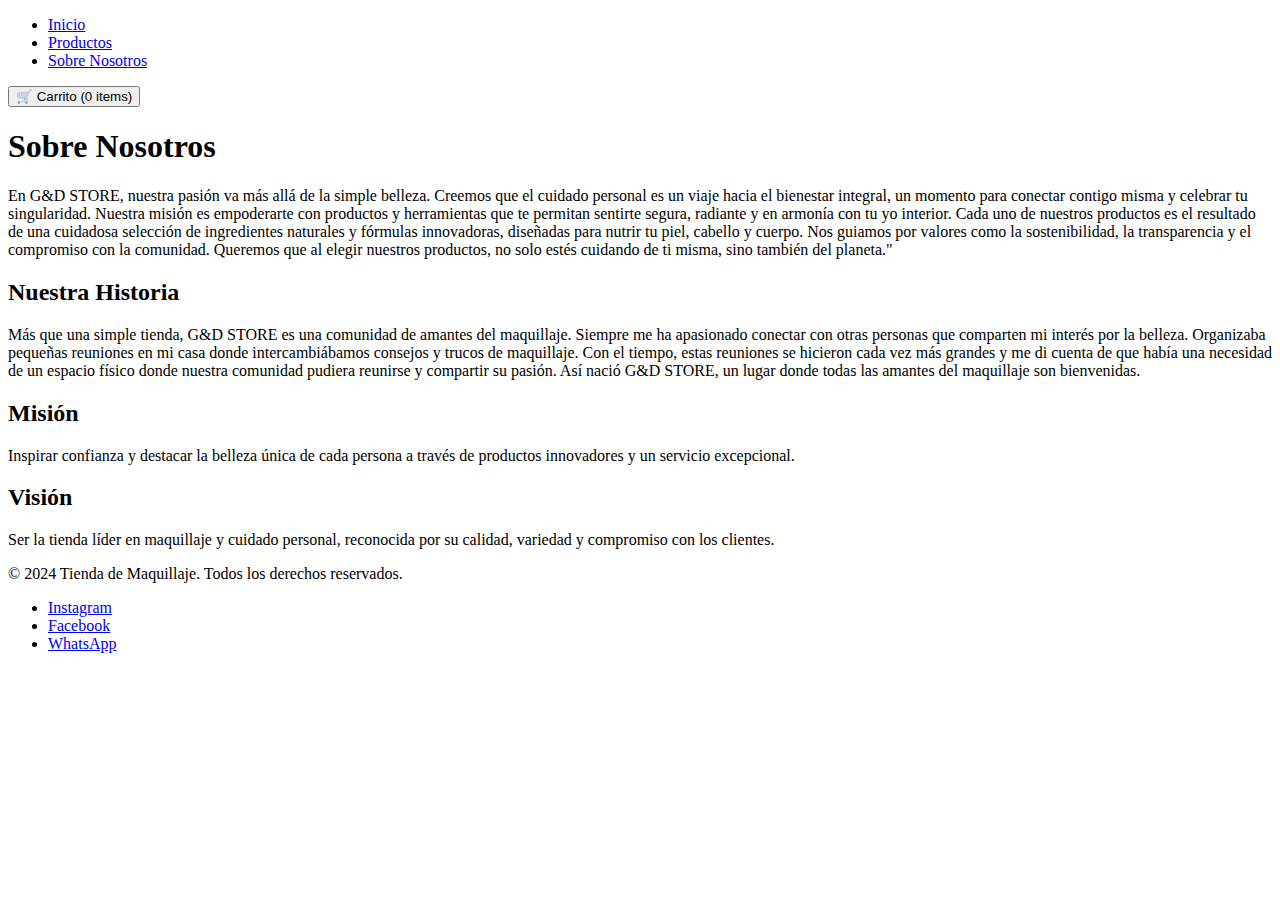
==== acerca.html @ b741b289 "Creacionde pagina web" ====
<!DOCTYPE html>
<html lang="es">
<head>
  <meta charset="UTF-8">
  <meta name="viewport" content="width=device-width, initial-scale=1.0">
  <title>Sobre Nosotros - G&D STORE</title>
  <link rel="stylesheet" href="style.css">
</head>
<body>
  <!-- Barra de navegación -->
  <nav class="navbar">
    <ul class="nav-links">
      <li><a href="index.html">Inicio</a></li>
      <li><a href="productos.html">Productos</a></li>
      <li><a href="acerca.html" class="active">Sobre Nosotros</a></li>
    </ul>
    <div class="carrito">
      <button id="verCarrito">&#128722; Carrito (<span id="totalCarrito">0</span> items)</button>
    </div>
  </nav>

  <!-- Contenido principal -->
  <header class="header-acerca">
    <h1 class="parrafos">Sobre Nosotros</h1>
    <p  id="DIF">En G&D STORE, nuestra pasión va más allá de la simple belleza. Creemos que el cuidado personal es un viaje hacia el bienestar integral, un momento para conectar contigo misma y celebrar tu singularidad. Nuestra misión es empoderarte con productos y herramientas que te permitan sentirte segura, radiante y en armonía con tu yo interior.

      Cada uno de nuestros productos es el resultado de una cuidadosa selección de ingredientes naturales y fórmulas innovadoras, diseñadas para nutrir tu piel, cabello y cuerpo. Nos guiamos por valores como la sostenibilidad, la transparencia y el compromiso con la comunidad. Queremos que al elegir nuestros productos, no solo estés cuidando de ti misma, sino también del planeta."</p>
  </header>

  <main >
    <section >
      <h2 class="parrafos">Nuestra Historia</h2>
      <p id="DIF">
        Más que una simple tienda, G&D STORE es una comunidad de amantes del maquillaje. Siempre me ha apasionado conectar con otras personas que comparten mi interés por la belleza. Organizaba pequeñas reuniones en mi casa donde intercambiábamos consejos y trucos de maquillaje. Con el tiempo, estas reuniones se hicieron cada vez más grandes y me di cuenta de que había una necesidad de un espacio físico donde nuestra comunidad pudiera reunirse y compartir su pasión. Así nació G&D STORE, un lugar donde todas las amantes del maquillaje son bienvenidas.
      </p>
    </section>

    <section class="parrafos">
      <div class="mision">
        <h2>Misión</h3>
        <p id="DIF">
          Inspirar confianza y destacar la belleza única de cada persona a través de productos innovadores y un servicio excepcional.
        </p>
      </div>
      <div class="vision">
        <h2>Visión</h3>
        <p id="DIF">
          Ser la tienda líder en maquillaje y cuidado personal, reconocida por su calidad, variedad y compromiso con los clientes.
        </p>
      </div>
    </section>

  

  <footer>
    <p>&copy; 2024 Tienda de Maquillaje. Todos los derechos reservados.</p>
    <ul class="footer-links">
      <li><a class="footer-a" href="https://www.instagram.com/kofrabeauty?igsh=MWIyMThvMzA3cnVvMg==" target="_blank">Instagram</a></li>
      <li><a class="footer-a" href="https://www.facebook.com/bendito.maquillajecol?mibextid=LQQJ4d&mibextid=LQQJ4d" target="_blank">Facebook</a></li>
      <li><a class="footer-a" href="https://wa.link/rfkgpl" target="_blank">WhatsApp</a></li>
    </ul>
  </footer>

  <script src="script.js"></script>
</body>
</html>
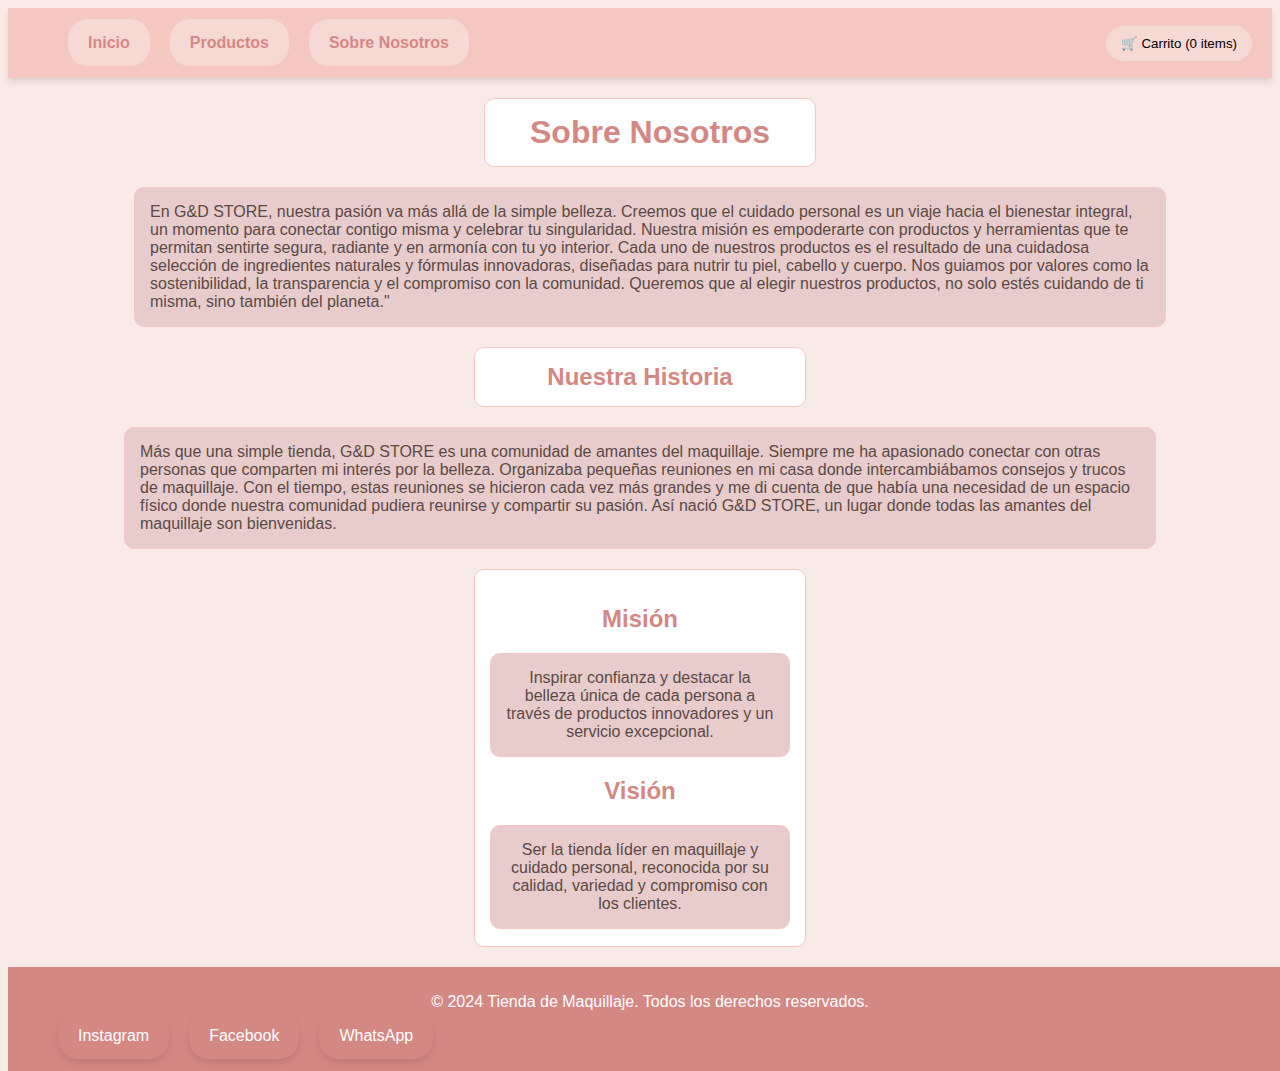
==== commit 30591635: "Actualizacion web" ====
--- a/acerca.html
+++ b/acerca.html
@@ -4,7 +4,7 @@
   <meta charset="UTF-8">
   <meta name="viewport" content="width=device-width, initial-scale=1.0">
   <title>Sobre Nosotros - G&D STORE</title>
-  <link rel="stylesheet" href="style.css">
+  <link rel="stylesheet" href="STYLE.css">
 </head>
 <body>
   <!-- Barra de navegación -->
--- a/STYLE.css
+++ b/STYLE.css
@@ -0,0 +1,273 @@
+/* General */
+body {
+  font-family: Arial, sans-serif;
+  margin: 2000;
+  padding: 40;
+  background-color: #f8ebe7;
+  color: #5a4a44;
+  flex-wrap: wrap;
+  min-width: 250px;
+  max-width: auto;
+  margin-bottom: 0px;
+}
+
+h1, h2, h3 {
+  color: #d48884;
+}
+
+a {
+  text-decoration: none;
+  color: #d48884;
+}
+
+.titulos-index{
+  text-align: center;
+}
+
+/* Navbar */
+.navbar {
+  display: flex;
+  justify-content: space-between;
+  align-items: center;
+  background-color: #f4c7c3;
+  padding: 10px 20px;
+  box-shadow: 0 4px 6px rgba(0, 0, 0, 0.1);
+}
+
+.nav-links {
+  list-style: none;
+  display: flex;
+  gap: 20px;
+  align-items: center;
+}
+
+.nav-links li {
+  display: inline-block;
+  align-items: center;
+}
+
+.nav-links a {
+  font-weight: bold;
+  align-items: center;
+  text-decoration: none;
+  padding: 15px 20px;
+  width: 10%;
+  border-radius: 20px;
+  background-color: #f6d8d5;
+  transition: transform 0.3s ease, box-shadow 0.3s ease;
+}
+
+.nav-links a:hover {
+  background-color: #f1b6b3;
+  transform: scale(1.1); /* Agranda el producto */
+  box-shadow: 0 8px 15px rgba(0, 0, 0, 0.2); /* Añade sombra */
+  margin: 30px auto;
+} 
+.carrito button {
+  background-color: #f6d8d5;
+  border: none;
+  padding: 10px 15px;
+  border-radius: 20px;
+  cursor: pointer;
+  transition: transform 0.3s ease, box-shadow 0.3s ease;
+}
+
+.carrito button:hover {
+  background-color: #f1b6b3;
+  transform: scale(1.1); /* Agranda el producto */
+  box-shadow: 0 8px 15px rgba(0, 0, 0, 0.2); /* Añade sombra */
+  margin: 10px auto;
+}
+
+#finalizarCompra{
+  background-color: #f6d8d5;
+  border: none;
+  padding: 10px 15px;
+  border-radius: 20px;
+  cursor: pointer;
+  transition: transform 0.3s ease, box-shadow 0.3s ease;
+  margin-bottom: 20px;
+}
+
+#finalizarCompra:hover{
+  background-color: #f1b6b3;
+  box-shadow: 0 8px 15px rgba(0, 0, 0, 0.2); /* Añade sombra */
+}
+
+#eliminar{
+  background-color: #f6d8d5;
+  border: none;
+  padding: 10px 15px;
+  border-radius: 20px;
+  cursor: pointer;
+  transition: transform 0.3s ease, box-shadow 0.3s ease;
+}
+
+#eliminar:hover{
+  background-color: #f1b6b3;
+  box-shadow: 0 8px 15px rgba(0, 0, 0, 0.2); /* Añade sombra */
+  margin: 10px auto;
+}
+
+.footer-carrito {
+  text-align: center;
+  position: relative;
+  bottom: 0;
+  margin-bottom: 10px;
+  right: 0;
+  margin-right: 10px;
+  left: 0;
+  padding: 10px;
+  background-color: #d48884;
+  color: #fff;
+  width: 100%;
+}
+
+/* Hero Section */
+.hero {
+  text-align: center;
+  padding: 50px;
+  background-color: #fbeae7;
+}
+
+/* Productos */
+.header-productos{
+  text-align: center;
+}
+.productos {
+  padding: 20px;
+  text-align: center;
+}
+
+.producto {
+  margin: 20px auto;
+  border: 1px solid #f4c7c3;
+  padding: 15px;
+  border-radius: 10px;
+  width: 300px;
+  background-color: #fff;
+  text-align: center;
+  transition: transform 1s ease, box-shadow 1s ease;
+}
+
+.producto img {
+  transition: transform 1s ease;
+}
+
+.producto:hover {
+  transform: scale(1.1); /* Agranda el producto */
+  box-shadow: 0 8px 15px rgba(0, 0, 0, 0.2); /* Añade sombra */
+  margin: 40px auto;
+}
+
+.producto:hover img {
+  transform: scale(1.1); /* Agranda la imagen */
+}
+
+.producto button {
+  background-color: #f4c7c3;
+  border: none;
+  padding: 10px 15px;
+  border-radius: 5px;
+  cursor: pointer;
+}
+
+.producto button:hover {
+  background-color: #f1b6b3;
+}
+
+/* Secciones de Contacto y Sobre Nosotros */
+.contacto {
+  padding: 20px;
+  margin-top: 20px;
+}
+
+.header-acerca, .nosotros, .mision-vision{
+  margin-left: 20px;
+  margin-top: auto;
+  padding: auto;
+}
+
+.parrafos{
+  margin: 20px auto;
+  border: 1px solid #f4c7c3;
+  padding: 15px;
+  border-radius: 10px;
+  max-width: 300px;
+  background-color: #fff;
+  text-align: center;
+}
+#DIF{
+  margin: 2px auto;
+  border: 1px solid #f4c7c3;
+  padding: 15px;
+  border-radius: 10px;
+  max-width: 1000px;
+  background-color: #e8cbcb;
+  text-align: center;
+}
+
+
+/* Footer */
+footer {
+  text-align: center;
+  padding: 10px;
+  background-color: #d48884;
+  color: #fff;
+  width: 100%;
+}
+.footer-links{
+  text-align: center;
+  list-style: none;
+  display: flex;
+  gap: 20px;
+  align-items: center;
+  color: white;
+}
+.footer-a{
+  text-decoration: none;
+  color: white;
+  padding: 15px 20px;
+  box-shadow: 0 4px 6px rgba(0, 0, 0, 0.1);
+  width: 10%;
+  border-radius: 20px;
+  transition: transform 0.3s ease, box-shadow 0.3s ease;
+}
+.footer-a:hover {
+  background-color: rgb(208, 142, 139);
+  transform: scale(1.1); /* Agranda el producto */
+  box-shadow: 0 8px 15px rgba(0, 0, 0, 0.2); /* Añade sombra */
+  margin: 30px auto;
+}
+
+.consejos{
+  text-align: center;
+  display: flex;
+
+}
+
+img{
+  text-align: center;
+  border-radius: 20px;
+  width: 70px;
+  height: 70px;
+}
+
+.imagen{
+  text-align: center;
+  border-radius: 20px;
+  width: 200px;
+  height: 200px;
+}
+
+.modelo{
+  text-align: center;
+  border-radius: 20px;
+  width: 250px;
+  height: 300px;
+}
+
+#productoll{
+  display: flex;
+}
+
